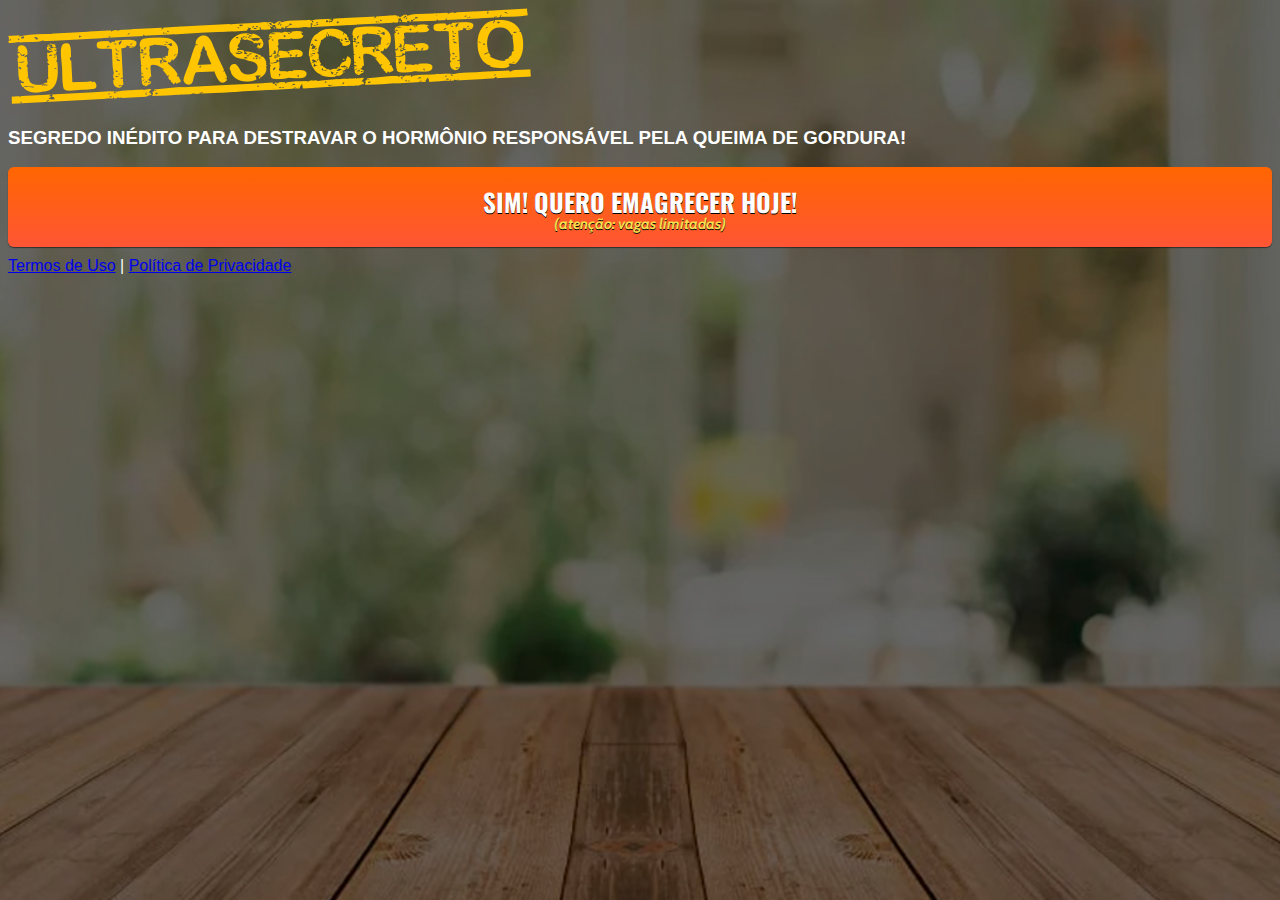
==== pv/index.html @ 09855ec9 "Update index.html" ====
<!DOCTYPE html>
<html lang="pt-br">
  <head>
    <!-- Meta Pixel Code -->
<script>
!function(f,b,e,v,n,t,s)
{if(f.fbq)return;n=f.fbq=function(){n.callMethod?
n.callMethod.apply(n,arguments):n.queue.push(arguments)};
if(!f._fbq)f._fbq=n;n.push=n;n.loaded=!0;n.version='2.0';
n.queue=[];t=b.createElement(e);t.async=!0;
t.src=v;s=b.getElementsByTagName(e)[0];
s.parentNode.insertBefore(t,s)}(window, document,'script',
'https://connect.facebook.net/en_US/fbevents.js');
fbq('init', '1272376283249904');
fbq('track', 'PageView');
</script>
<noscript><img height="1" width="1" style="display:none"
src="https://www.facebook.com/tr?id=1272376283249904&ev=PageView&noscript=1"
/></noscript>
<!-- End Meta Pixel Code -->
    <meta charset="utf-8">
    <meta name="viewport" content="width=device-width, initial-scale=1, shrink-to-fit=no">

    <link rel="stylesheet" href="https://stackpath.bootstrapcdn.com/bootstrap/4.1.3/css/bootstrap.min.css" integrity="sha384-MCw98/SFnGE8fJT3GXwEOngsV7Zt27NXFoaoApmYm81iuXoPkFOJwJ8ERdknLPMO" crossorigin="anonymous">
<link rel="shortcut icon" href="favicon.png">
    <link rel="preconnect" href="https://fonts.googleapis.com">
    <link rel="preconnect" href="https://fonts.gstatic.com" crossorigin>
    <link href="https://fonts.googleapis.com/css2?family=Cabin:ital,wght@0,400;0,500;0,600;0,700;1,400;1,500;1,600;1,700&family=Dosis:wght@200;300;400;500;600;700;800&family=Oswald:wght@200;300;400;500;600;700&family=Signika:wght@300;400;500;600;700&display=swap" rel="stylesheet">

    <link rel="stylesheet" href="./assets/css/com.css">

    <!-- Título da Página -->
    <title>Desbloqueando a Queima de Gordura</title>
    
    <style type="text/css">
      body {
        color: white;
        background-image: url("assets/img/bg.jpeg");
        background-color: rgba(0, 0, 0, 0.6);
        background-position: center;
        background-size: cover;
        background-attachment: fixed;
        background-blend-mode: darken;
      }
    </style>

  </head>
  <body>
    
    <header class="py-4">
      <div class="container">
        <div class="row justify-content-center">
          <div class="col-lg-8 text-center">
            <!-- Imagem Ultrasecreto -->
            <img class="img-fluid" src="./assets/img/ultrasecreto.svg">

            <!-- Headline -->
            <h3 class="my-4"><b>SEGREDO INÉDITO PARA DESTRAVAR O HORMÔNIO RESPONSÁVEL PELA QUEIMA DE GORDURA!</b></h3>


            <!-- VSL -->
           <script type="text/javascript" id="scr_62315a72b87e200009b477d7">var s=document.createElement("script");s.src="https://cdn.converteai.net/d9418671-2a8b-4093-bd7e-9760a6de7e7d/players/62315a72b87e200009b477d7/player.js",s.async=!0,document.head.appendChild(s);</script>
           
            <!-- Botão -->
            <div id="cta1" class="mt-4 d-none">
              <a href="https://pay.kiwify.com.br/bz3Ainz" class="a-btn" style="text-decoration: none;">
                <span class="span-btn">SIM! QUERO EMAGRECER HOJE!</span>
                <span class="span-btn2">(atenção: vagas limitadas)</span>
              </a>
            </div>

            <!-- Termos de Uso e Política de Privacidade -->
            <div class="text-white mt-4"><a href="termos.html" class="text-white">Termos de Uso</a> | <a href="privacidade.html" class="text-white">Política de Privacidade</a></div>
          </div>
        </div>
      </div>
    </header>

    <script type="text/javascript">
      setTimeout(() => {document.getElementById("cta1").classList.remove("d-none")}, 1546000); // temporização da Call to Action (em milissegundos)
    </script>

    <script src="https://code.jquery.com/jquery-3.3.1.slim.min.js" integrity="sha384-q8i/X+965DzO0rT7abK41JStQIAqVgRVzpbzo5smXKp4YfRvH+8abtTE1Pi6jizo" crossorigin="anonymous"></script>
    <script src="https://cdnjs.cloudflare.com/ajax/libs/popper.js/1.14.3/umd/popper.min.js" integrity="sha384-ZMP7rVo3mIykV+2+9J3UJ46jBk0WLaUAdn689aCwoqbBJiSnjAK/l8WvCWPIPm49" crossorigin="anonymous"></script>
    <script src="https://stackpath.bootstrapcdn.com/bootstrap/4.1.3/js/bootstrap.min.js" integrity="sha384-ChfqqxuZUCnJSK3+MXmPNIyE6ZbWh2IMqE241rYiqJxyMiZ6OW/JmZQ5stwEULTy" crossorigin="anonymous"></script>
    <script src="./assets/js/com.js"></script>
  </body>
</html>
---- pv/assets/css/com.css ----
@media (max-width: 768px) {
  .video-player {
    width: 100%;
    background: 0 0;
  }
  .video-player iframe {
    width: 100%;
    height: 100%;
    top: 0;
    margin: auto;
  }
  #frame {
    width: 100%;
    height: 100%;
    top: 0;
    margin: auto;
  }
}

* {
  font-family: Montserrat, arial, sans-serif;
}

body {
  font-size: 16px;
}

.fb-comments {
  border: 1px solid #e9ebee;
  border-radius: 3px;
  padding: 0 15px;
  padding-bottom: 15px;
  margin: auto;
  position: relative;
  color: #4267b2;
}

.fb-comments-header {
  padding: 15px 0;
  border-bottom: 1px solid #e9ebee;
}

.fb-comments-header span {
  color: #000;
  font-weight: 700;
  font-size: 0.9em;
}

.fb-comments-comment {
  border: none;
  padding: 0;
  margin: 10px 0;
  width: 100%;
}

.fb-comments-reply-wrapper {
  margin-left: 60px;
  border-left: 1px dotted #e9ebee;
  padding-left: 5px;
}

tr,
td {
  border: none;
  margin: 0;
}

td {
  padding: 2.5px;
}

tr {
  padding: 2.5px 0;
}

.fb-comments-comment-img {
  vertical-align: top;
  width: 48px;
  padding-right: 5px;
}

.fb-comments-comment-img img {
  max-width: 48px;
  border-radius: 25px;
}

.fb-comments-comment-name {
  font-size: 0.85em;
}

.fb-comments-comment-name name {
  color: #365899;
  text-decoration: none;
  font-weight: 700;
  cursor: pointer;
  cursor: hand;
}

.fb-comments-comment-name name:hover {
  text-decoration: underline;
}

.fb-comments-comment-name occupation {
  color: #90949c;
}

.fb-comments-comment-text {
  font-size: 0.9em;
  color: #000;
  border-radius: 21px;
  background-color: #eaebef;
  padding: 10px 20px;
}

.fb-comments-comment-actions like,
.fb-comments-comment-actions reply {
  font-size: 0.75em;
  color: #4267b2;
  text-decoration: none;
  cursor: pointer;
  cursor: hand;
}

.fb-comments-comment-actions like.liked {
  color: #90949c;
}

.fb-comments-comment-actions like:hover,
.fb-comments-comment-actions reply:hover {
  text-decoration: underline;
}

.fb-comments-comment-actions likes {
  font-size: 13px;
  background: url(https://cloudcode.site/likes.png);
  background-repeat: no-repeat;
  padding-left: 43px;
  padding-right: 6px;
  padding-top: 3px;
  padding-bottom: 2px;
  margin-top: -10px;
  float: right;
  background-color: #fff;
  border: solid #eaebef;
  border-radius: 19px;
}

.fb-comments-comment-actions date {
  font-size: 0.75em;
  color: #90949c;
  text-decoration: none;
  cursor: pointer;
  cursor: hand;
}

.fb-comments-comment-actions date:hover {
  text-decoration: underline;
}

.fb-comments-loadmore {
  background: #4080ff;
  border: 1px solid #4080ff;
  border-radius: 3px;
  box-sizing: border-box;
  color: #fff;
  font-size: 14px;
  padding: 0.875em;
  text-shadow: none;
  width: 100%;
  font-weight: 700;
  cursor: hand;
  cursor: pointer;
}

.fb-reply-input {
  border: 1px solid lightgrey;
  border-radius: 3px;
  width: 100%;
  padding: 5px 7.5px;
  font-size: 0.75em;
  color: #000;
  outline: none;
}

.fb-reply-input:hover,
.fb-reply-button:hover {
  outline: none;
}

.fb-reply-button {
  background: #4080ff;
  border: 1px solid #4080ff;
  border-radius: 3px;
  box-sizing: border-box;
  color: #fff;
  font-size: 0.75em;
  padding: 5px 7.5px;
  text-shadow: none;
  width: 100%;
  font-weight: 700;
  cursor: hand;
  cursor: pointer;
  outline: none;
}

.bbtn {
  width: 100%;
  max-width: 449px;
}

@media (max-width: 768px) {
  .video-player {
    margin-top: 0 !important;
  }
}

.a-btn {
      text-decoration: none;
      -webkit-font-smoothing: antialiased;
      margin: 0;
      border: 0; 
      font: inherit; 
      vertical-align: baseline;
      color: #2e82bc; 
      outline: 0; 
      line-height: 1; 
      text-align: center; 
      position:relative!important; display: inline-block!important;
      border-style: solid; 
      width: 100%; padding-left: 0!important; padding-right: 0!important; 
      margin-bottom: 10px; 
      padding: 22px 44px; border-color: #ff5535; border-width: 0px; 
      border-radius: 6px; 
      background: linear-gradient(to bottom, #ff6600 0%, #ff5535 100%); 
      box-shadow: 0px 1px 1px 0px rgba(0,0,0,0.5); 
      text-decoration: none!important;
    }
    .span-btn {
      text-decoration: none;
      -webkit-font-smoothing: antialiased; 
      text-align: center;
      margin: 0; 
      border: 0; 
      font: inherit;
      vertical-align: baseline;
      display: block; 
      position: relative; 
      z-index: 1; 
      padding: 0 15px; 
      white-space: normal; 
      font-size: 25px;
      color: #ffffff; 
      font-family: Oswald; 
      font-weight: bold; 
      text-shadow: #000000 0px 1px 0px;
      text-decoration: none;
    }
    .span-btn2 {
      -webkit-font-smoothing: antialiased; 
      text-align: center;
      padding: 0; border: 0;
      font: inherit; 
      vertical-align: baseline; 
      display: block; 
      position: relative;
      z-index: 1; 
      margin: .2em 0 -.5em; 
      font-size: 15px; 
      color: #f5e051; 
      font-family: Cabin; 
      font-weight: bold; 
      font-style: italic;
      text-shadow: #000000 0px 1px 0px;
    }
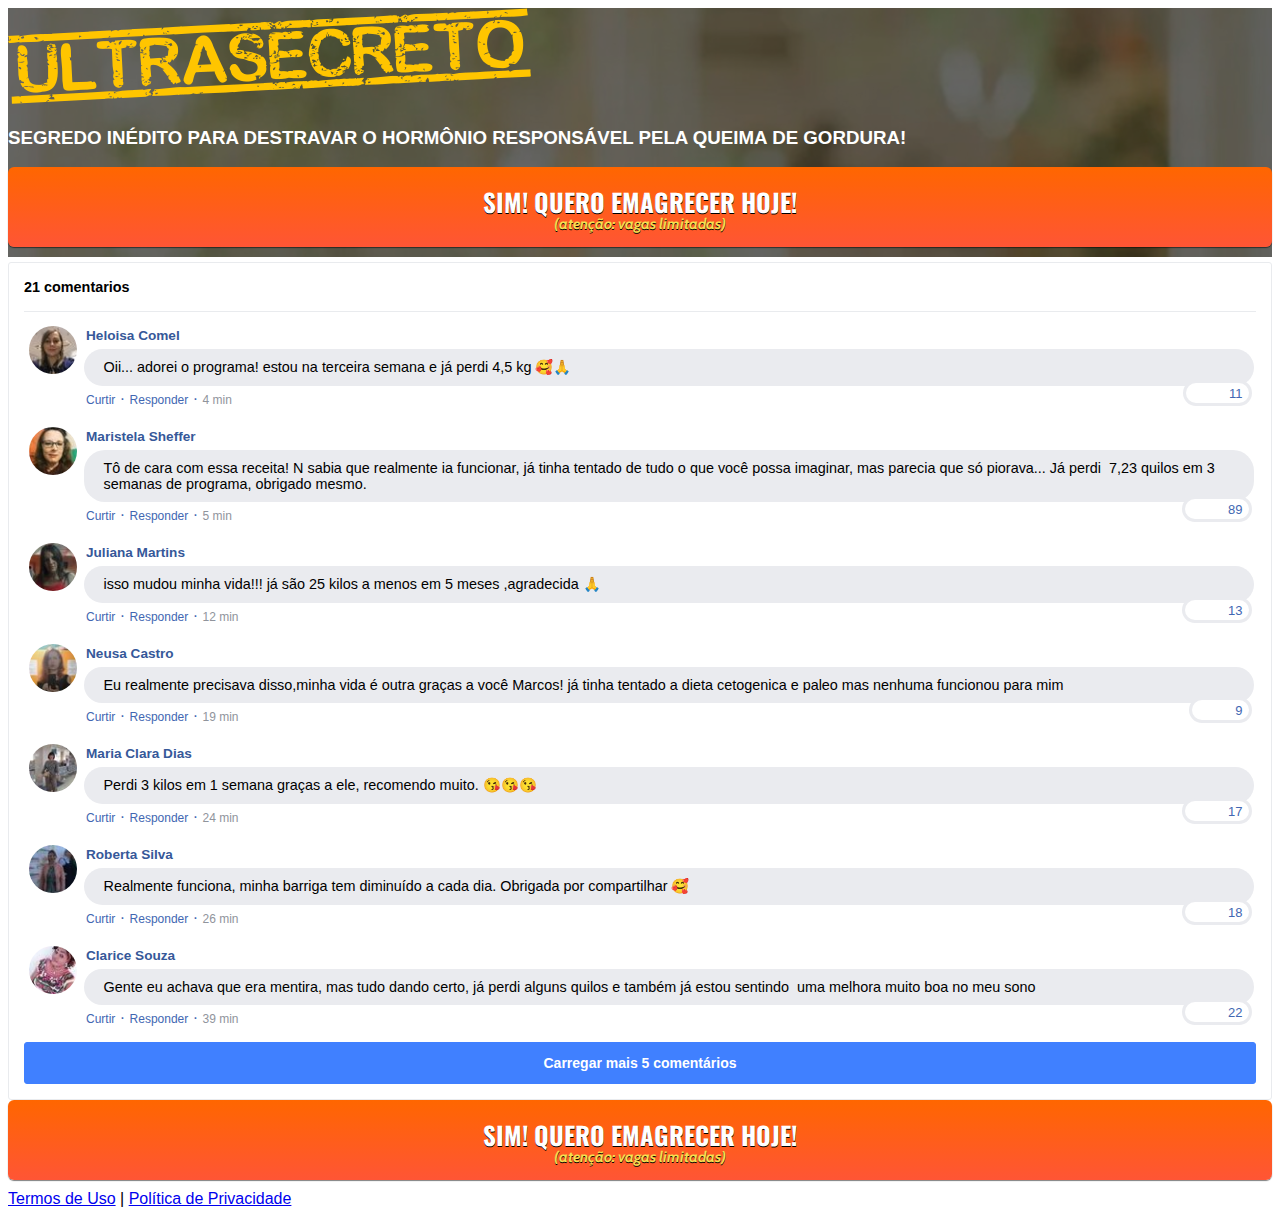
==== commit 67a96847: "Add files via upload" ====
--- a/pv/index.html
+++ b/pv/index.html
@@ -1,23 +1,6 @@
 <!DOCTYPE html>
 <html lang="pt-br">
   <head>
-    <!-- Meta Pixel Code -->
-<script>
-!function(f,b,e,v,n,t,s)
-{if(f.fbq)return;n=f.fbq=function(){n.callMethod?
-n.callMethod.apply(n,arguments):n.queue.push(arguments)};
-if(!f._fbq)f._fbq=n;n.push=n;n.loaded=!0;n.version='2.0';
-n.queue=[];t=b.createElement(e);t.async=!0;
-t.src=v;s=b.getElementsByTagName(e)[0];
-s.parentNode.insertBefore(t,s)}(window, document,'script',
-'https://connect.facebook.net/en_US/fbevents.js');
-fbq('init', '1272376283249904');
-fbq('track', 'PageView');
-</script>
-<noscript><img height="1" width="1" style="display:none"
-src="https://www.facebook.com/tr?id=1272376283249904&ev=PageView&noscript=1"
-/></noscript>
-<!-- End Meta Pixel Code -->
     <meta charset="utf-8">
     <meta name="viewport" content="width=device-width, initial-scale=1, shrink-to-fit=no">
 
@@ -33,7 +16,7 @@
     <title>Desbloqueando a Queima de Gordura</title>
     
     <style type="text/css">
-      body {
+      header {
         color: white;
         background-image: url("assets/img/bg.jpeg");
         background-color: rgba(0, 0, 0, 0.6);
@@ -43,7 +26,28 @@
         background-blend-mode: darken;
       }
     </style>
-
+    
+    <!-- Meta Pixel Code -->
+    <script>
+      !function(f,b,e,v,n,t,s)
+      {if(f.fbq)return;n=f.fbq=function(){n.callMethod?
+      n.callMethod.apply(n,arguments):n.queue.push(arguments)};
+      if(!f._fbq)f._fbq=n;n.push=n;n.loaded=!0;n.version='2.0';
+      n.queue=[];t=b.createElement(e);t.async=!0;
+      t.src=v;s=b.getElementsByTagName(e)[0];
+      s.parentNode.insertBefore(t,s)}(window, document,'script',
+      'https://connect.facebook.net/en_US/fbevents.js');
+      fbq('init', '671840113939919');
+      fbq('init', '902207957134621');
+      fbq('init', '1060746161440914');
+      fbq('init', '649325786402999');
+      fbq('track', 'PageView');
+    </script>
+    <noscript><img height="1" width="1" style="display:none"
+      src="https://www.facebook.com/tr?id=671840113939919&ev=PageView&noscript=1"
+    /></noscript>
+    <!-- End Meta Pixel Code -->
+    
   </head>
   <body>
     
@@ -57,27 +61,404 @@
             <!-- Headline -->
             <h3 class="my-4"><b>SEGREDO INÉDITO PARA DESTRAVAR O HORMÔNIO RESPONSÁVEL PELA QUEIMA DE GORDURA!</b></h3>
 
-
             <!-- VSL -->
-           <script type="text/javascript" id="scr_62315a72b87e200009b477d7">var s=document.createElement("script");s.src="https://cdn.converteai.net/d9418671-2a8b-4093-bd7e-9760a6de7e7d/players/62315a72b87e200009b477d7/player.js",s.async=!0,document.head.appendChild(s);</script>
-           
-            <!-- Botão -->
+            <script type="text/javascript" id="scr_62315a72b87e200009b477d7">var s=document.createElement("script");s.src="https://cdn.converteai.net/d9418671-2a8b-4093-bd7e-9760a6de7e7d/players/62315a72b87e200009b477d7/player.js",s.async=!0,document.head.appendChild(s);</script>
+
+            <!-- Botão 1 -->
             <div id="cta1" class="mt-4 d-none">
               <a href="https://pay.kiwify.com.br/bz3Ainz" class="a-btn" style="text-decoration: none;">
                 <span class="span-btn">SIM! QUERO EMAGRECER HOJE!</span>
                 <span class="span-btn2">(atenção: vagas limitadas)</span>
               </a>
             </div>
-
-            <!-- Termos de Uso e Política de Privacidade -->
-            <div class="text-white mt-4"><a href="termos.html" class="text-white">Termos de Uso</a> | <a href="privacidade.html" class="text-white">Política de Privacidade</a></div>
           </div>
         </div>
       </div>
     </header>
 
+    <section class="comments py-4">
+      <div class="container">
+        <div class="row justify-content-center">
+          <div class="col-lg-8">
+            <div class="fb-comments" style="margin-top: 5px;">
+              <div class="fb-comments-header">
+                <span>21 comentarios</span>
+              </div>
+              <div class="fb-comments-wrapper" id="2">
+                <table class="fb-comments-comment">
+                  <tbody>
+                    <tr>
+                      <td rowspan="3" class="fb-comments-comment-img"><img
+                          src="./assets/img/comentarios/m2.jpeg"></td>
+                      <td>
+                        <font class="fb-comments-comment-name">
+                          <name>Heloisa Comel</name>
+                        </font>
+                      </td>
+                    </tr>
+                    <tr>
+                      <td class="fb-comments-comment-text">Oii... adorei o programa! estou na terceira semana e já perdi 4,5 kg 🥰🙏</td>
+                    </tr>
+                    <tr>
+                      <td class="fb-comments-comment-actions">
+                        <like>Curtir</like>
+                        ·
+                        <reply>Responder</reply>
+                        ·
+                        <likes>11</likes>
+                        
+                        <date>4 min</date>
+                      </td>
+                    </tr>
+                  </tbody>
+                </table>
+              </div>
+              <div class="fb-comments-wrapper" id="3">
+                <table class="fb-comments-comment">
+                  <tbody>
+                    <tr>
+                      <td rowspan="3" class="fb-comments-comment-img"><img
+                          src="./assets/img/comentarios/m3.jpeg"></td>
+                      <td>
+                        <font class="fb-comments-comment-name">
+                          <name>Maristela Sheffer</name>
+                        </font>
+                      </td>
+                    </tr>
+                    <tr>
+                      <td class="fb-comments-comment-text">Tô de cara com essa receita! N sabia que realmente ia funcionar, já tinha tentado de tudo o que você possa imaginar, mas parecia que só piorava... Já perdi  7,23 quilos em 3 semanas de programa, obrigado mesmo.</td>
+                    </tr>
+                    <tr>
+                      <td class="fb-comments-comment-actions">
+                        <like>Curtir</like>
+                        ·
+                        <reply>Responder</reply>
+                        ·
+                        <likes>89</likes>
+                        
+                        <date>5 min</date>
+                      </td>
+                    </tr>
+                  </tbody>
+                </table>
+              </div>
+              <div class="fb-comments-wrapper" id="4">
+                <table class="fb-comments-comment">
+                  <tbody>
+                    <tr>
+                      <td rowspan="3" class="fb-comments-comment-img"><img
+                          src="./assets/img/comentarios/m4.jpeg"></td>
+                      <td>
+                        <font class="fb-comments-comment-name">
+                          <name>Juliana Martins</name>
+                        </font>
+                      </td>
+                    </tr>
+                    <tr>
+                      <td class="fb-comments-comment-text">isso mudou minha vida!!! já são 25 kilos a menos em 5 meses ,agradecida 🙏</td>
+                    </tr>
+                    <tr>
+                      <td class="fb-comments-comment-actions">
+                        <like>Curtir</like>
+                        ·
+                        <reply>Responder</reply>
+                        ·
+                        <likes>13</likes>
+                        
+                        <date>12 min</date>
+                      </td>
+                    </tr>
+                  </tbody>
+                </table>
+              </div>
+              <div class="fb-comments-wrapper" id="5">
+                <table class="fb-comments-comment">
+                  <tbody>
+                    <tr>
+                      <td rowspan="3" class="fb-comments-comment-img"><img
+                          src="./assets/img/comentarios/m5.jpeg"></td>
+                      <td>
+                        <font class="fb-comments-comment-name">
+                          <name>Neusa Castro</name>
+                        </font>
+                      </td>
+                    </tr>
+                    <tr>
+                      <td class="fb-comments-comment-text">Eu realmente precisava disso,minha vida é outra graças a você Marcos! já tinha tentado a dieta cetogenica e paleo mas nenhuma funcionou para mim</td>
+                    </tr>
+                    <tr>
+                      <td class="fb-comments-comment-actions">
+                        <like>Curtir</like>
+                        ·
+                        <reply>Responder</reply>
+                        ·
+                        <likes>9</likes>
+                        
+                        <date>19 min</date>
+                      </td>
+                    </tr>
+                  </tbody>
+                </table>
+              </div>
+              <div class="fb-comments-wrapper" id="6">
+                <table class="fb-comments-comment">
+                  <tbody>
+                    <tr>
+                      <td rowspan="3" class="fb-comments-comment-img"><img
+                          src="./assets/img/comentarios/m6.jpeg"></td>
+                      <td>
+                        <font class="fb-comments-comment-name">
+                          <name>Maria Clara Dias</name>
+                        </font>
+                      </td>
+                    </tr>
+                    <tr>
+                      <td class="fb-comments-comment-text">Perdi 3 kilos em 1 semana graças a ele, recomendo muito. 😘😘😘</td>
+                    </tr>
+                    <tr>
+                      <td class="fb-comments-comment-actions">
+                        <like>Curtir</like>
+                        ·
+                        <reply>Responder</reply>
+                        ·
+                        <likes>17</likes>
+                        
+                        <date>24 min</date>
+                      </td>
+                    </tr>
+                  </tbody>
+                </table>
+              </div>
+              <div class="fb-comments-wrapper" id="7">
+                <table class="fb-comments-comment">
+                  <tbody>
+                    <tr>
+                      <td rowspan="3" class="fb-comments-comment-img"><img
+                          src="./assets/img/comentarios/m7.jpeg"></td>
+                      <td>
+                        <font class="fb-comments-comment-name">
+                          <name>Roberta Silva</name>
+                        </font>
+                      </td>
+                    </tr>
+                    <tr>
+                      <td class="fb-comments-comment-text">Realmente funciona, minha barriga tem diminuído a cada dia. Obrigada por compartilhar 🥰</td>
+                    </tr>
+                    <tr>
+                      <td class="fb-comments-comment-actions">
+                        <like>Curtir</like>
+                        ·
+                        <reply>Responder</reply>
+                        ·
+                        <likes>18</likes>
+                        
+                        <date>26 min</date>
+                      </td>
+                    </tr>
+                  </tbody>
+                </table>
+              </div>
+              <div class="fb-comments-wrapper" id="9">
+                <table class="fb-comments-comment">
+                  <tbody>
+                    <tr>
+                      <td rowspan="3" class="fb-comments-comment-img"><img
+                          src="./assets/img/comentarios/m11.jpeg">
+                      </td>
+                      <td>
+                        <font class="fb-comments-comment-name">
+                          <name>Clarice Souza</name>
+                        </font>
+                      </td>
+                    </tr>
+                    <tr>
+                      <td class="fb-comments-comment-text">Gente eu achava que era mentira, mas tudo dando certo, já perdi alguns quilos e também já estou sentindo  uma melhora muito boa no meu sono</td>
+                    </tr>
+                    <tr>
+                      <td class="fb-comments-comment-actions">
+                        <like>Curtir</like>
+                        ·
+                        <reply>Responder</reply>
+                        ·
+                        <likes>22</likes>
+                        
+                        <date>39 min</date>
+                      </td>
+                    </tr>
+                  </tbody>
+                </table>
+              </div>
+              <button class="fb-comments-loadmore" onclick="javascript:loadMore();">Carregar mais 5 comentários</button>
+              <div style="display:none" id="more">
+                <div class="fb-comments-wrapper">
+                  <table class="fb-comments-comment" id="10">
+                    <tbody>
+                      <tr>
+                        <td rowspan="3" class="fb-comments-comment-img"><img
+                            src="./assets/img/comentarios/m12.jpeg">
+                        </td>
+                        <td>
+                          <font class="fb-comments-comment-name">
+                            <name>Adriana Vargas</name>
+                          </font>
+                        </td>
+                      </tr>
+                      <tr>
+                        <td class="fb-comments-comment-text">Chocada com esses comentários, quero muito 😱😱</td>
+                      </tr>
+                      <tr>
+                        <td class="fb-comments-comment-actions">
+                          <like>Curtir</like>
+                          ·
+                          <reply>Responder</reply>
+                          ·
+                          <likes>41</likes>
+                          
+                          <date>1 h</date>
+                        </td>
+                      </tr>
+                    </tbody>
+                  </table>
+                </div>
+                <div class="fb-comments-wrapper" id="11">
+                  <table class="fb-comments-comment">
+                    <tbody>
+                      <tr>
+                        <td rowspan="3" class="fb-comments-comment-img"><img
+                            src="./assets/img/comentarios/m15.jpeg">
+                        </td>
+                        <td>
+                          <font class="fb-comments-comment-name">
+                            <name>Lucia Flores</name>
+                          </font>
+                        </td>
+                      </tr>
+                      <tr>
+                        <td class="fb-comments-comment-text">Pra mim essa história de hormônio era papo furado, mas minha amiga comprou o programa e eu deixei passar na epoca, me arrependo muito de não ter entrado antes pois minha amiga perdeu 19 kgs em 3 meses dentro do programa e agora eu perdi 5 kg em algumas semanas.</td>
+                      </tr>
+                      <tr>
+                        <td class="fb-comments-comment-actions">
+                          <like>Curtir</like>
+                          ·
+                          <reply>Responder</reply>
+                          ·
+                          <likes>43</likes>
+                          
+                          <date>1 h</date>
+                        </td>
+                      </tr>
+                    </tbody>
+                  </table>
+                </div>
+                <div class="fb-comments-wrapper" id="12">
+                  <table class="fb-comments-comment">
+                    <tbody>
+                      <tr>
+                        <td rowspan="3" class="fb-comments-comment-img"><img
+                            src="./assets/img/comentarios/m16.jpeg">
+                        </td>
+                        <td>
+                          <font class="fb-comments-comment-name">
+                            <name>Cleide do Nascimento</name>
+                          </font>
+                        </td>
+                      </tr>
+                      <tr>
+                        <td class="fb-comments-comment-text">Minha vida é outra graças a você Marcos! diminuiu muito meu colesterol alto e me fez  perder 3 kg já 🥰</td>
+                      </tr>
+                      <tr>
+                        <td class="fb-comments-comment-actions">
+                          <like>Curtir</like>
+                          ·
+                          <reply>Responder</reply>
+                          ·
+                          <likes>47</likes>
+                          
+                          <date>1 h</date>
+                        </td>
+                      </tr>
+                    </tbody>
+                  </table>
+                </div>
+                <div class="fb-comments-wrapper" id="13">
+                  <table class="fb-comments-comment">
+                    <tbody>
+                      <tr>
+                        <td rowspan="3" class="fb-comments-comment-img"><img
+                            src="./assets/img/comentarios/m17.jpeg"></td>
+                        <td>
+                          <font class="fb-comments-comment-name">
+                            <name>Edson José dos Santos</name>
+                          </font>
+                        </td>
+                      </tr>
+                      <tr>
+                        <td class="fb-comments-comment-text">Conteúdo sensacional Marcos, comprei para minha esposa também pois me identifiquei com a história</td>
+                      </tr>
+                      <tr>
+                        <td class="fb-comments-comment-actions">
+                          <like>Curtir</like>
+                          ·
+                          <reply>Responder</reply>
+                          ·
+                          <likes>50</likes>
+                          
+                          <date>1 h</date>
+                        </td>
+                      </tr>
+                    </tbody>
+                  </table>
+                </div>
+                <div class="fb-comments-wrapper">
+                  <table class="fb-comments-comment" id="14">
+                    <tbody>
+                      <tr>
+                        <td rowspan="3" class="fb-comments-comment-img"><img
+                            src="./assets/img/comentarios/m18.jpeg">
+                        </td>
+                        <td>
+                          <font class="fb-comments-comment-name">
+                            <name>Laura Kleynert</name>
+                          </font>
+                        </td>
+                      </tr>
+                      <tr>
+                        <td class="fb-comments-comment-text">Paguei o boleto hoje!!! Tomara que seja bom! vou colocar tudo em pratica 🙏😍</td>
+                      </tr>
+                      <tr>
+                        <td class="fb-comments-comment-actions">
+                          <like>Curtir</like>
+                          ·
+                          <reply>Responder</reply>
+                          ·
+                          <likes>66</likes>
+                          
+                          <date>1 h</date>
+                        </td>
+                      </tr>
+                    </tbody>
+                  </table>
+                </div>
+              </div>
+            </div>
+            <!-- Botão 2 -->
+            <div id="cta2" class="mt-4 d-none">
+              <a href="https://pay.kiwify.com.br/bz3Ainz" class="a-btn" style="text-decoration: none;">
+                <span class="span-btn">SIM! QUERO EMAGRECER HOJE!</span>
+                <span class="span-btn2">(atenção: vagas limitadas)</span>
+              </a>
+            </div>
+          </div>
+        </div>
+      </div>
+    </section>
+
+    <footer class="bg-dark py-3 text-center">
+      <div class="text-white"><a href="termos.html" class="text-white">Termos de Uso</a> | <a href="privacidade.html" class="text-white">Política de Privacidade</a></div>
+    </footer>
+
     <script type="text/javascript">
-      setTimeout(() => {document.getElementById("cta1").classList.remove("d-none")}, 1546000); // temporização da Call to Action (em milissegundos)
+      setTimeout(() => {document.getElementById("cta1").classList.remove("d-none"); document.getElementById("cta2").classList.remove("d-none")}, 1546000); // temporização da Call to Action (em milissegundos)
     </script>
 
     <script src="https://code.jquery.com/jquery-3.3.1.slim.min.js" integrity="sha384-q8i/X+965DzO0rT7abK41JStQIAqVgRVzpbzo5smXKp4YfRvH+8abtTE1Pi6jizo" crossorigin="anonymous"></script>
@@ -85,5 +466,4 @@
     <script src="https://stackpath.bootstrapcdn.com/bootstrap/4.1.3/js/bootstrap.min.js" integrity="sha384-ChfqqxuZUCnJSK3+MXmPNIyE6ZbWh2IMqE241rYiqJxyMiZ6OW/JmZQ5stwEULTy" crossorigin="anonymous"></script>
     <script src="./assets/js/com.js"></script>
   </body>
-</html>
-
+</html>--- a/pv/assets/css/com.css
+++ b/pv/assets/css/com.css
@@ -18,7 +18,7 @@
 }
 
 * {
-  font-family: Montserrat, arial, sans-serif;
+  font-family: helvetica, arial, sans-serif;
 }
 
 body {
@@ -271,4 +271,4 @@
       font-weight: bold; 
       font-style: italic;
       text-shadow: #000000 0px 1px 0px;
-    }
+    }